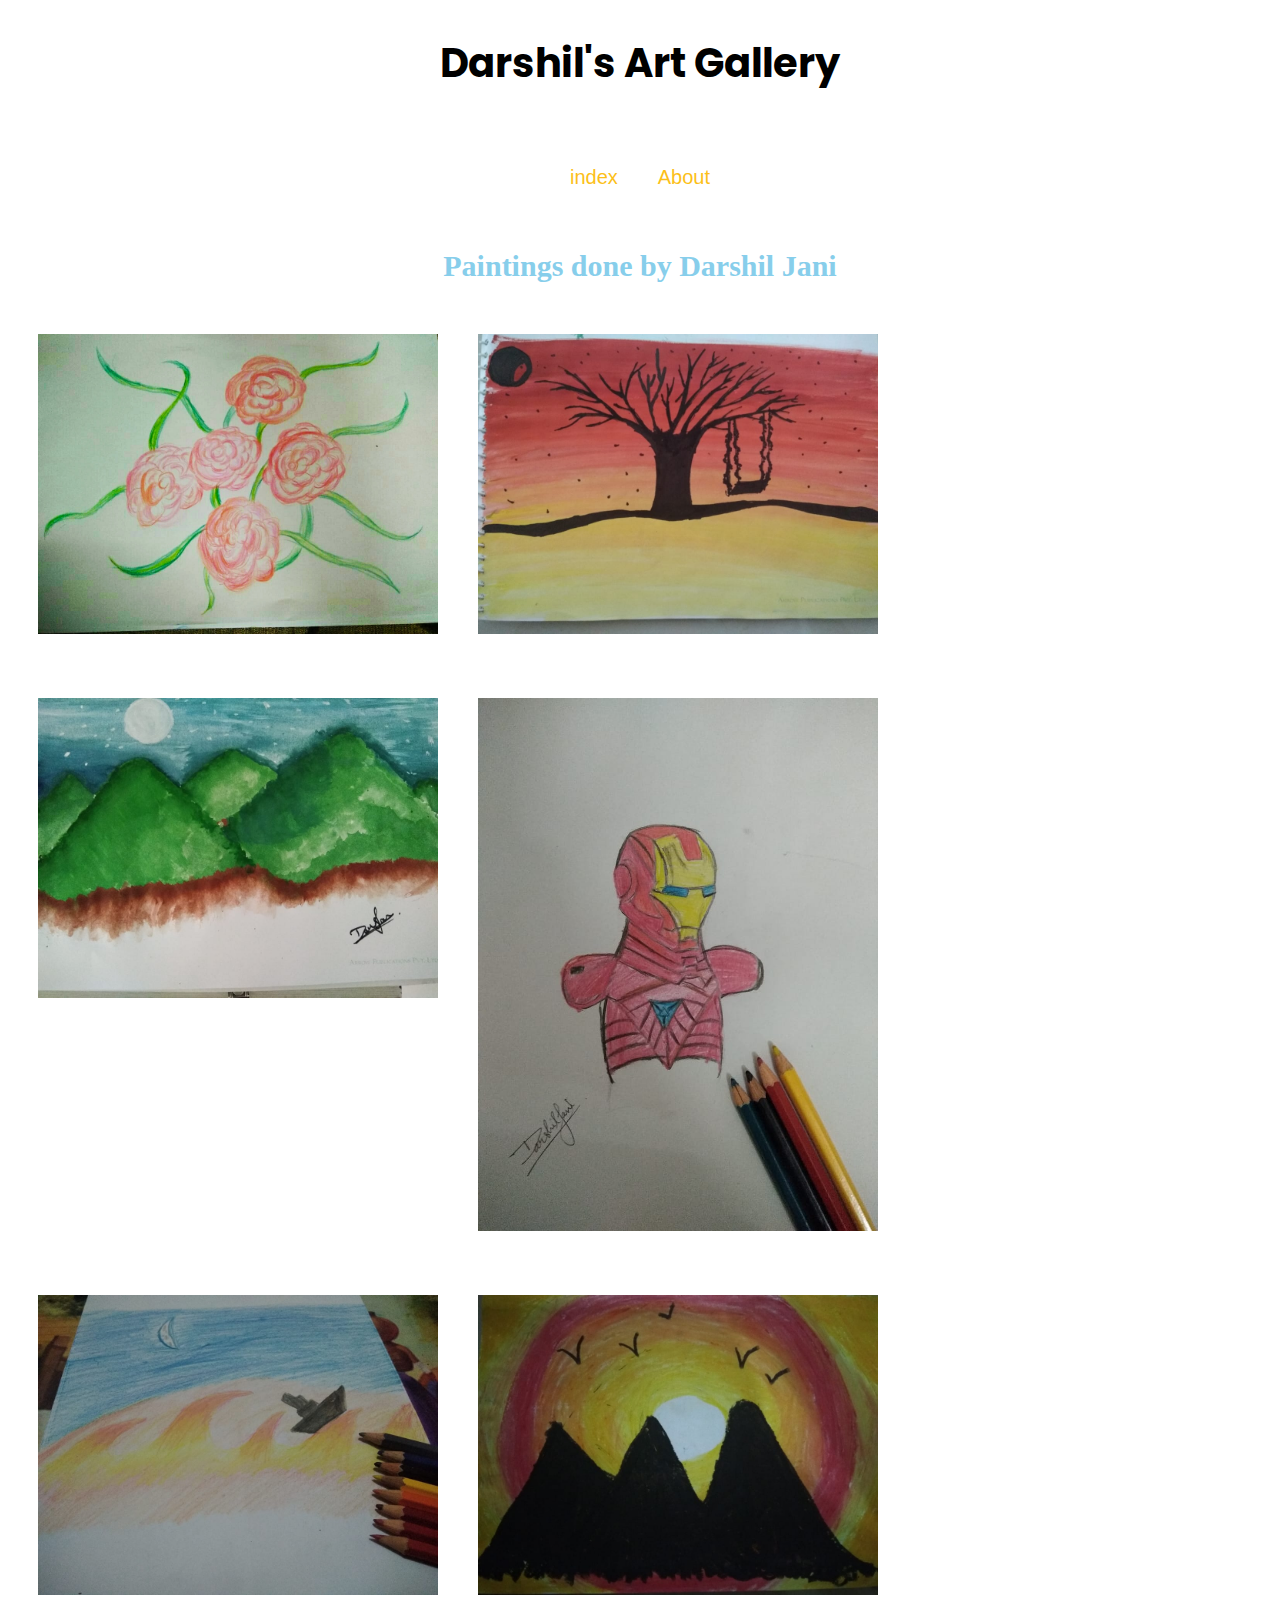
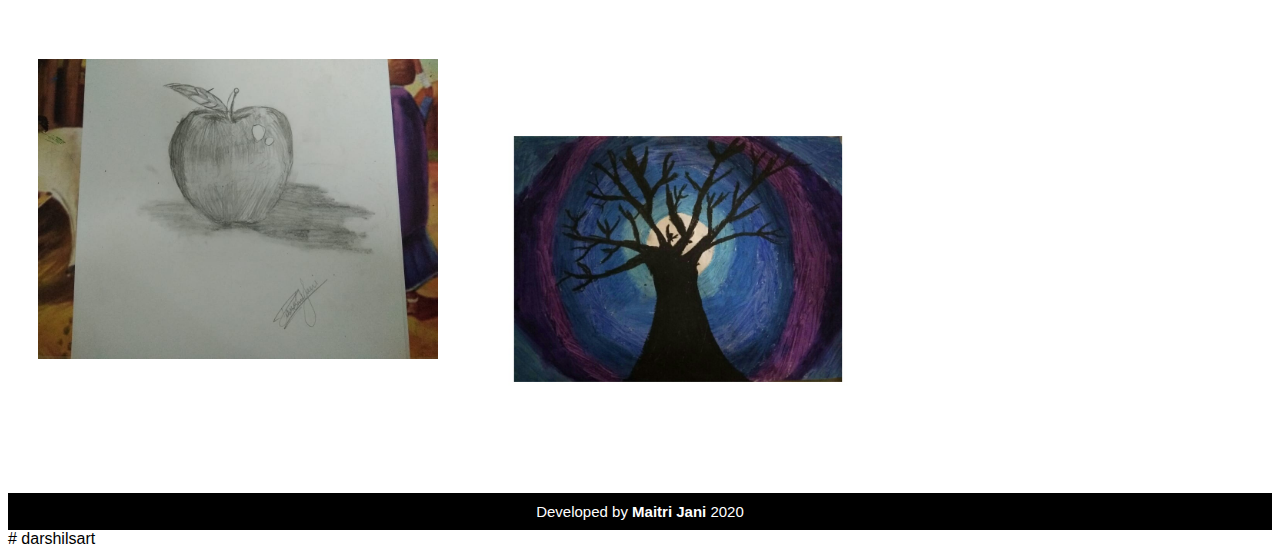
==== index.html @ 91acde8c "Add files via upload" ====
<!DOCTYPE html>
<html lang="en">
    <head>
        <link rel="stylesheet" href="style.css">
        <title>Darshil's Art Gallery</title>
    </head>
    <body>

        <h2>Darshil's Art Gallery</h2>

        <ul id="navbar">
            <li> <a href="index.html"> index </a></li>
            <li> <a href="about.html">About</a></li>
        </ul>
        
        <h1>Paintings done by Darshil Jani</h1>

  

    
        <div id="container">
            <div> <img src="img/image1.jpeg" alt="" width="400px"> </div>
            <div> <img src="img/image2.jpeg" alt=""  width="400px"> </div>
            <div> <img src="img/image3.jpeg" alt="" width="400px"> </div>
            <div> <img src="img/image4.jpeg" alt="" width="400px"> </div>
            <div> <img src="img/image5.jpeg" alt="" width="400px"> </div>
            <div> <img src="img/image6.jpeg" alt="" width="400px"> </div>
            <div> <img src="img/image7.jpeg" alt="" width="400px"> </div>
            <div> <img src="img/image8.jpeg" alt="" width="400px"> </div>


        </div>

    </body>
    <footer> Developed by <b>Maitri Jani</b> 2020</footer>

</html># darshilsart
---- style.css ----
@import url('https://fonts.googleapis.com/css2?family=Andika+New+Basic&family=Poppins&display=swap');


body{
    font-family: Arial, Helvetica, sans-serif;
    background-color: white;
}

#navbar{
    display: flex;
    flex-wrap: wrap;
    padding: 20px;
    justify-content: center;
}

#navbar li{
    margin: 20px;
    list-style: none;
    
}

#navbar a{
    text-decoration: none;
    font-size: 20px;
    color: rgb(252, 191, 25);
}

h1{
    text-align: center;
    font-size: 30px;
    color:skyblue;
    font-family: cursive;
}

h2{
    text-align: center;
    font-size: 40px;
    color: black;
    font-family: "poppins";
}

@media (max-width: 599px){
    h1{
        font-size: 20px;
    }
}

#container{
    display: flex;
    flex-wrap: wrap;
}

#container div{
    width: 380px;
    margin: 10px;
    padding: 20px;

}

@media (max-width: 599px){
    #container div{
        width: 280px;
        margin: 5px;
        padding: 10px;
    }
}

#aboutsection{
    color: black;
    text-align: center;
    padding: 20px;
    margin: 60px;
    justify-content: center;
    height: auto;
    line-height: 1.5em;
}



footer{
    text-align: center;
    background-color: black;
    color: white;
    font-size: 15px;
    padding: 10px;
    
}
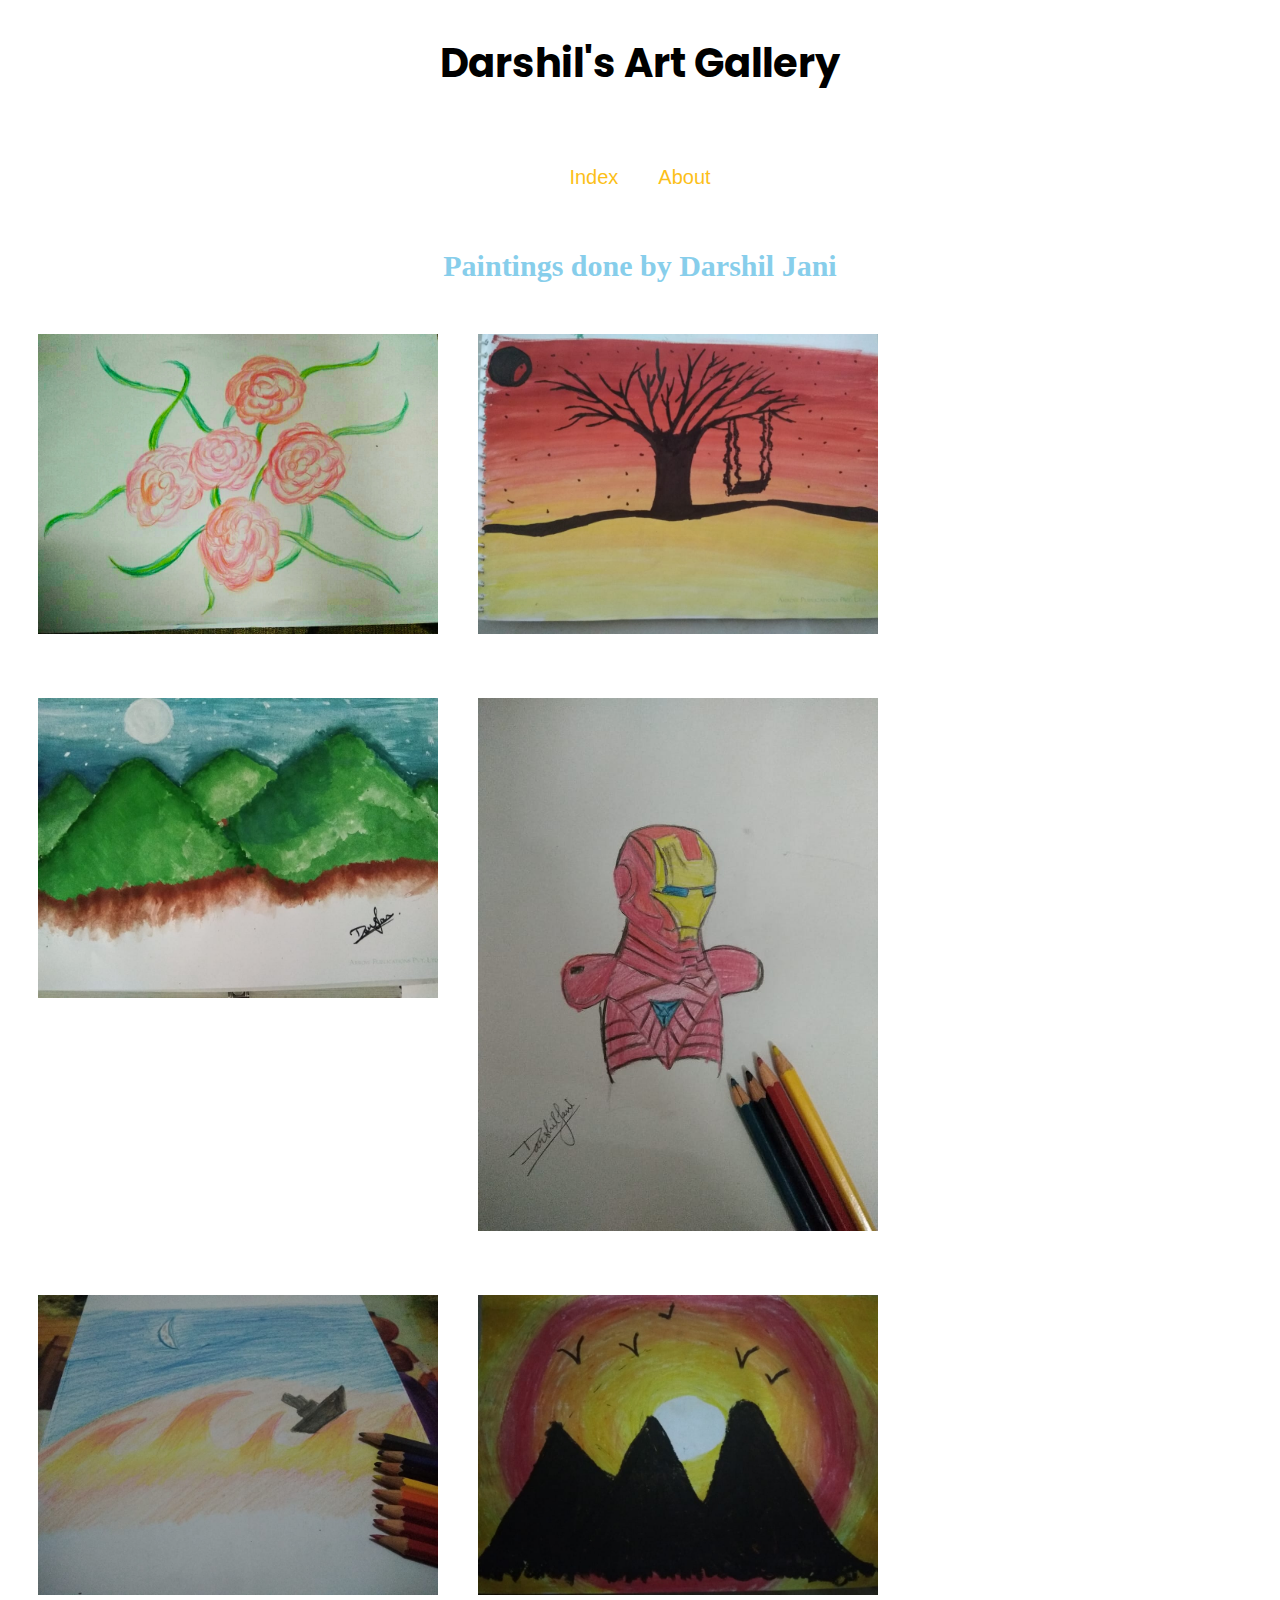
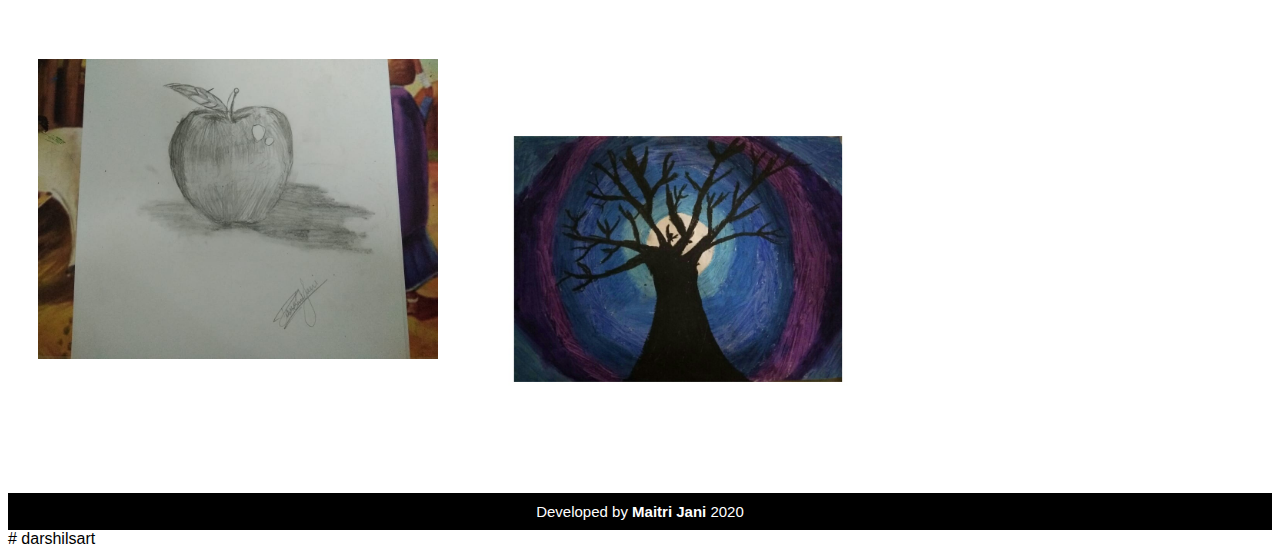
==== commit e55ce518: "Update index.html" ====
--- a/index.html
+++ b/index.html
@@ -9,7 +9,7 @@
         <h2>Darshil's Art Gallery</h2>
 
         <ul id="navbar">
-            <li> <a href="index.html"> index </a></li>
+            <li> <a href="index.html"> Index </a></li>
             <li> <a href="about.html">About</a></li>
         </ul>
         
@@ -34,4 +34,4 @@
     </body>
     <footer> Developed by <b>Maitri Jani</b> 2020</footer>
 
-</html># darshilsart
+</html># darshilsart
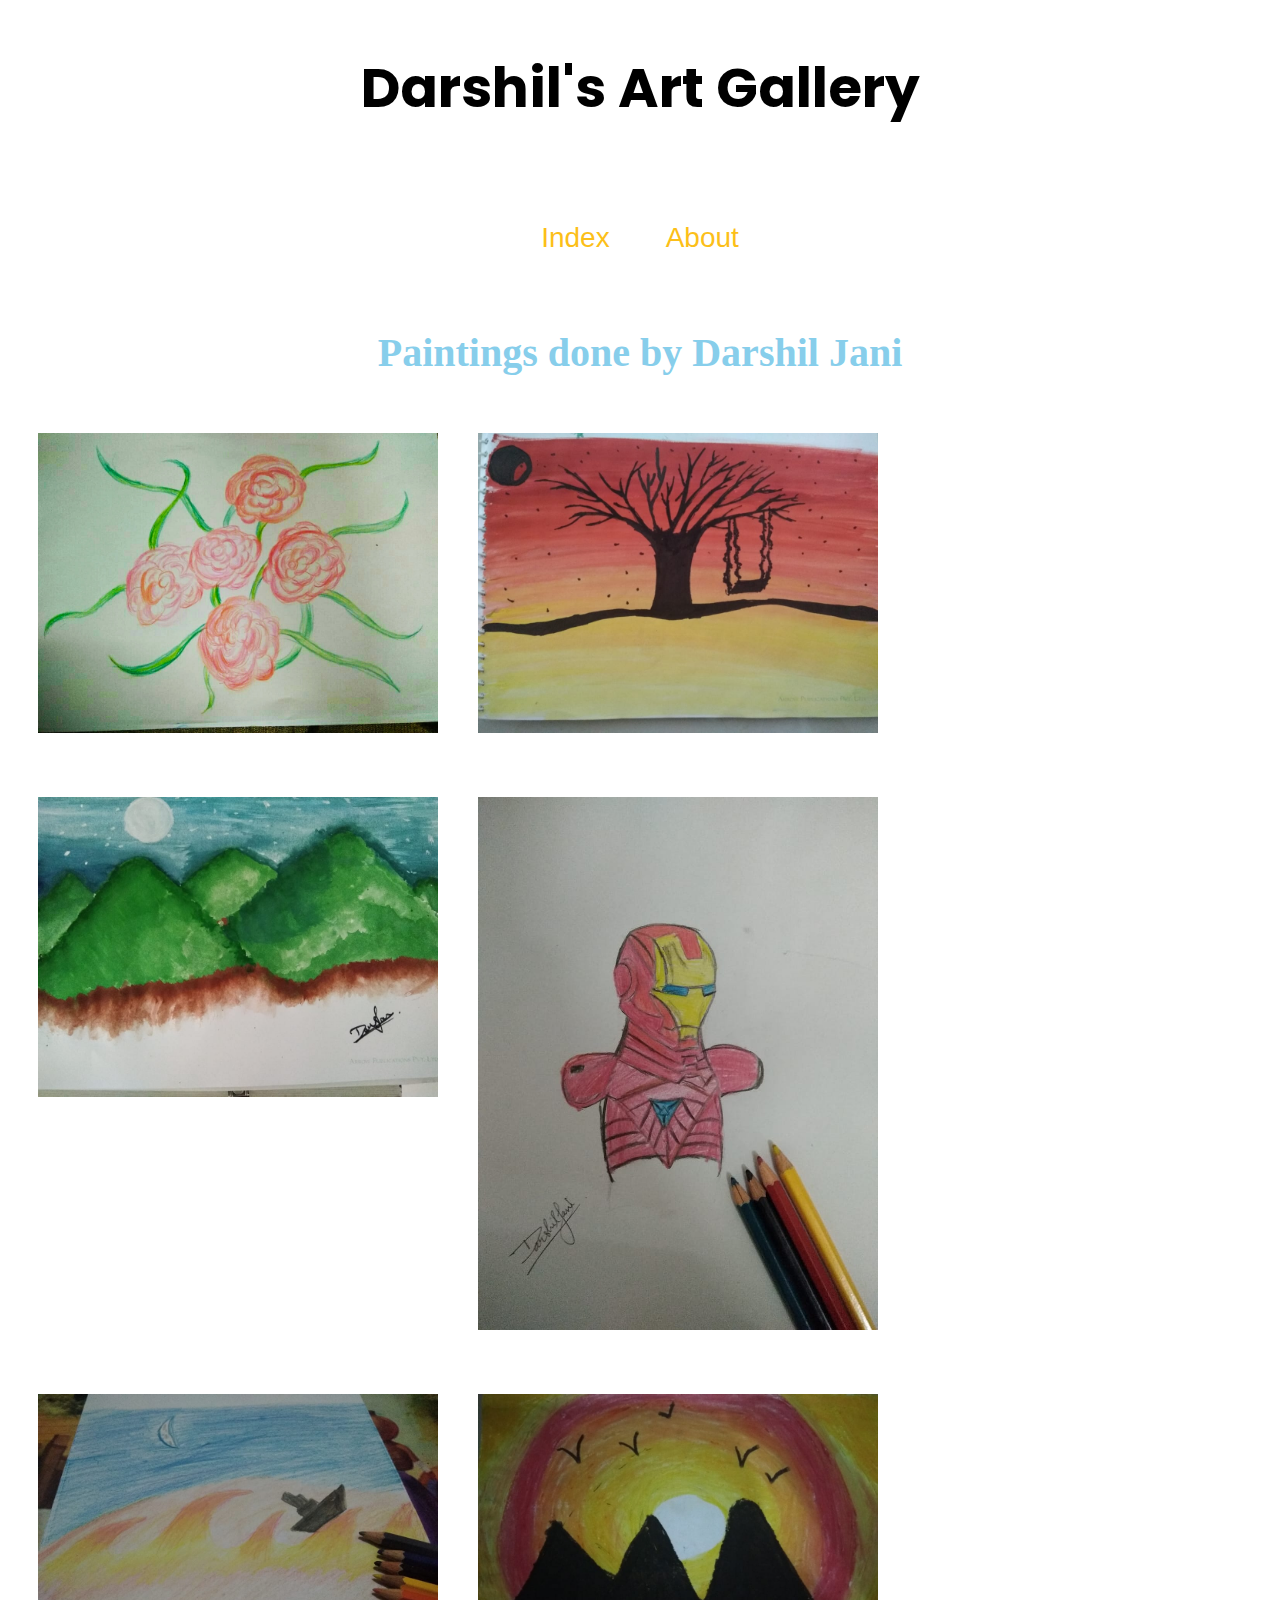
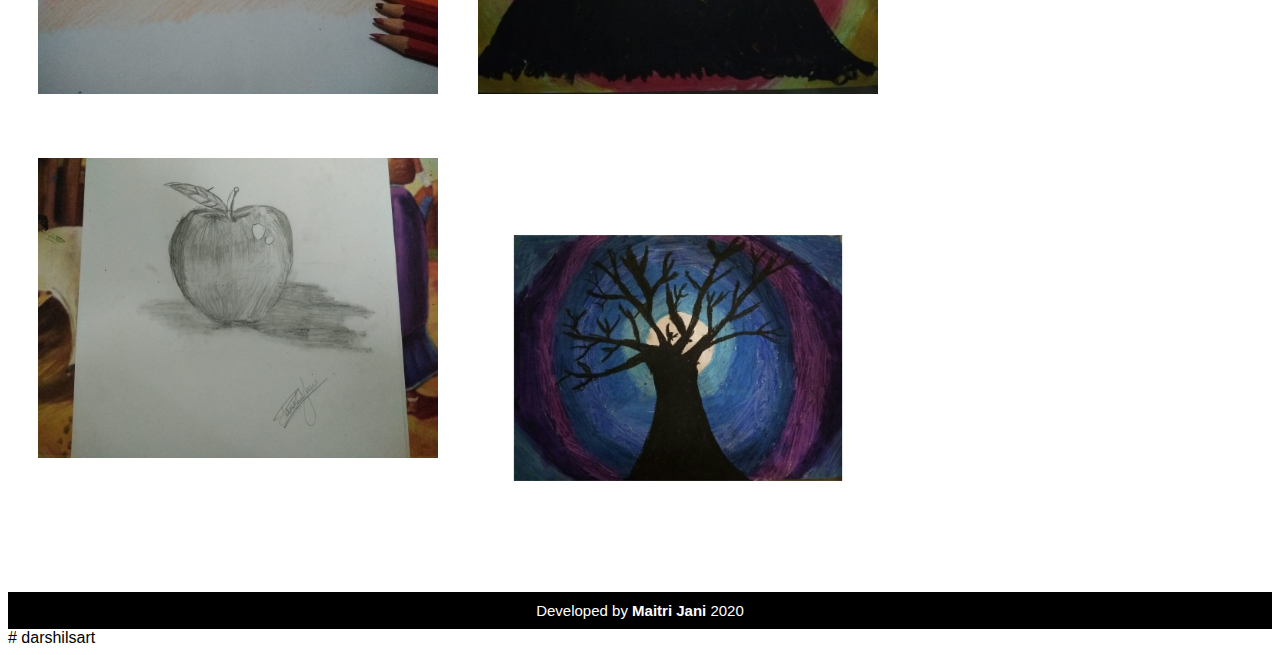
==== commit 51cd5779: "Update index.html" ====
--- a/index.html
+++ b/index.html
@@ -3,6 +3,7 @@
     <head>
         <link rel="stylesheet" href="style.css">
         <title>Darshil's Art Gallery</title>
+        <meta name="viewport" content="width=device-width , initial-scale=1.0">
     </head>
     <body>
 
--- a/style.css
+++ b/style.css
@@ -14,27 +14,27 @@
 }
 
 #navbar li{
-    margin: 20px;
+    margin: 28px;
     list-style: none;
     
 }
 
 #navbar a{
     text-decoration: none;
-    font-size: 20px;
+    font-size: 28px;
     color: rgb(252, 191, 25);
 }
 
 h1{
     text-align: center;
-    font-size: 30px;
+    font-size: 40px;
     color:skyblue;
     font-family: cursive;
 }
 
 h2{
     text-align: center;
-    font-size: 40px;
+    font-size: 55px;
     color: black;
     font-family: "poppins";
 }
